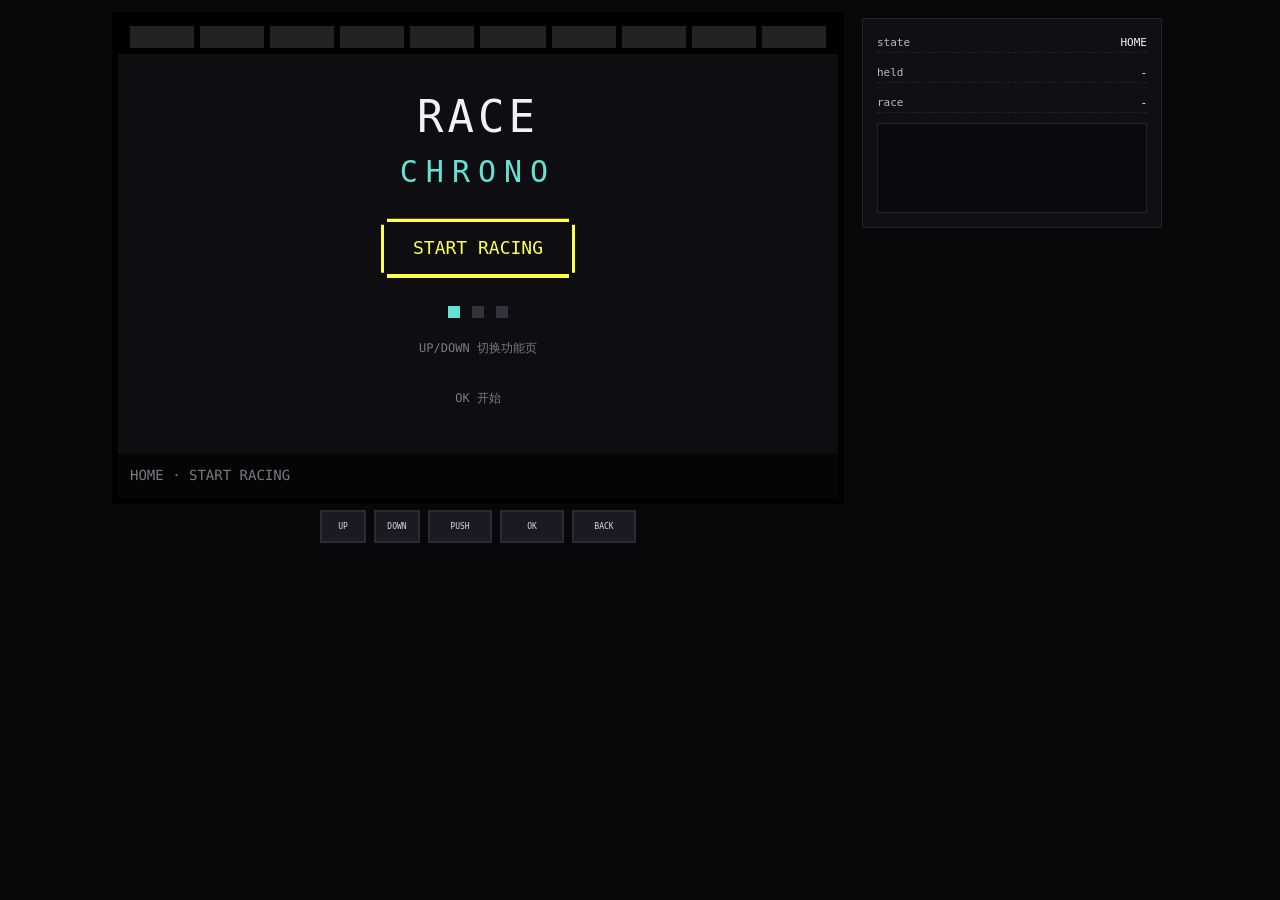
==== _shot.html @ f59f32bd "RaceChrono-style timer UI: web interactive prototype - Landscape 360x240 pixel UI, five-button inter" ====
<!DOCTYPE html>
<html lang="zh-CN">
<head>
<meta charset="UTF-8">
<title>shot</title>
<link rel="stylesheet" href="styles.css">
</head>
<body>
  <div id="app">
    <div id="deviceWrap">
      <div id="deviceScaler" style="width:720px;height:480px">
        <div id="device" style="transform:scale(2);transform-origin:top left">
          <div id="ledBar"></div>
          <div id="stage"></div>
          <div id="statusBar"></div>
          <div id="toastHost"></div>
        </div>
      </div>
      <div id="buttons">
        <button class="hwbtn" data-btn="Up">UP</button>
        <button class="hwbtn" data-btn="Down">DOWN</button>
        <button class="hwbtn wide" data-btn="Push">PUSH</button>
        <button class="hwbtn wide" data-btn="Ok">OK</button>
        <button class="hwbtn wide" data-btn="Back">BACK</button>
      </div>
    </div>
    <div id="panel">
      <div class="kv"><span>state</span><span id="dbgState">-</span></div>
      <div class="kv"><span>held</span><span id="dbgHeld">-</span></div>
      <div class="kv"><span>race</span><span id="dbgRace">-</span></div>
      <div id="dbgLog"></div>
    </div>
  </div>

  <script src="js/config.js"></script>
  <script src="js/dom.js"></script>
  <script src="js/input.js"></script>
  <script src="js/track.js"></script>
  <script src="js/gnss.js"></script>
  <script src="js/map.js"></script>
  <script src="js/screens.js"></script>
  <script src="js/app.js"></script>
  <script>
  window.addEventListener('DOMContentLoaded', function () {
    var app = window.RC.app;
    if (location.search.indexOf('clean') >= 0) {
      document.getElementById('panel').style.display = 'none';
      document.getElementById('buttons').style.display = 'none';
    }
    var hash = location.hash.slice(1) || 'home';
    if (hash === 'home' || hash === 'edit' || hash === 'settings') {
      app.go(hash === 'edit' ? 'TRACK_EDIT' : hash === 'settings' ? 'SETTINGS' : 'HOME');
      return;
    }
    if (hash === 'mode') { app.go('MODE_SELECT'); return; }
    if (hash === 'mark') { app.go('NEW_TRACK_MARK_START'); return; }

    var tr = new RC.Track(RC.TRACK_DEFS[0]);
    app.sessionTrack = tr;

    if (hash === 'gnss') { app.gnss.t = 7; app.gnss.update(0.02); app.go('GNSS_TEST'); return; }

    if (hash === 'racing' || hash === 'recorded' || hash === 'timer' || hash === 'dash' || hash === 'sector' || hash === 'build') {
      var rec = hash === 'recorded';
      if (rec) tr.best = 11.842;
      tr.sections = [0.25, 0.6, 0.85];
      app.sessionSections = [0.25, 0.6, 0.85];
      var e = new RC.RaceEngine(tr, { histBest: tr.best });
      app.engine = e;
      var nsteps = hash === 'build' ? 260 : 1600;
      for (var i = 0; i < nsteps; i++) e.update(0.02);
      app.go(rec ? 'RACING_RECORDED' : 'RACING');
      var pmap = { timer: 1, dash: 2, sector: 3 };
      if (pmap[hash] != null && app.current) {
        app.current.panel = pmap[hash];
        app.current.buildPanel();
      }
      app.gnss.t = 6; app.gnss.update(0.016);
      return;
    }
    if (hash === 'confirm') {
      var e3 = new RC.RaceEngine(tr);
      app.engine = e3;
      for (var m = 0; m < 1600; m++) e3.update(0.02);
      app.go('RACING');
      app.pushOverlay('CONFIRM', { text: '用此次记录\n新建赛道？', yesLabel: 'YES', noLabel: 'NO' });
      return;
    }
    if (hash === 'laps' || hash === 'section' || hash === 'vehicle' || hash === 'naming') {
      var e2 = new RC.RaceEngine(tr);
      app.engine = e2;
      for (var j = 0; j < 1600; j++) e2.update(0.02);
      if (hash === 'laps') { app.go('LAP_SELECT'); return; }
      if (hash === 'vehicle') { app.sessionVehicle = 1; app.go('VEHICLE_SELECT'); return; }
      if (hash === 'naming') { app.go('TRACK_NAMING'); return; }
      if (hash === 'section') {
        app.sessionSections = [0.25, 0.6];
        app.go('SECTION_MARKING');
        if (app.current) { app.current.markPos = 0.78; app.current.candidate = 0.78; app.current.sections = [0.25, 0.6]; }
        return;
      }
    }
    if (hash === 'list') { app.go('TRACK_LIST'); return; }
    if (hash === 'confirm') {
      app.go('RACING');
      app.engine = e2;
      app.pushOverlay('CONFIRM', { text: '用此次记录\n新建赛道？', yesLabel: 'YES', noLabel: 'NO' });
      return;
    }
    app.go('HOME');
  });
  </script>
</body>
</html>
---- styles.css ----
:root {
  --bg: #0b0b0d;
  --stage: #0e0e12;
  --panel: #17171d;
  --line: #2b2b33;
  --text: #d7d7dc;
  --dim: #767b84;
  --white: #f2f2f5;
  --cyan: #66e0d2;
  --green: #44ff44;
  --red: #ff4444;
  --purple: #8b5cf6;
  --gold: #ffd700;
  --yellow: #ffff44;
  --orange: #f5a97f;
}

* {
  box-sizing: border-box;
  margin: 0;
  padding: 0;
}

html,
body {
  height: 100%;
}

body {
  background: #08080a;
  color: var(--text);
  font-family: 'Press Start 2P', ui-monospace, 'SF Mono', Menlo, 'PingFang SC',
    'Microsoft YaHei', monospace;
  -webkit-font-smoothing: none;
  font-smooth: never;
  display: flex;
  justify-content: center;
  padding: 18px;
}

#app {
  display: flex;
  gap: 24px;
  align-items: flex-start;
}

/* ---------------- device ---------------- */
#deviceWrap {
  display: flex;
  flex-direction: column;
  align-items: center;
  gap: 12px;
}

#deviceScaler {
  position: relative;
  width: 360px;
  height: 240px;
}

#device {
  position: absolute;
  top: 0;
  left: 0;
  width: 360px;
  height: 240px;
  background: #000;
  overflow: hidden;
  outline: 3px solid #000;
  outline-offset: 0;
  image-rendering: pixelated;
}

#ledBar {
  height: 18px;
  display: flex;
  align-items: center;
  gap: 3px;
  padding: 0 6px;
  background: #000;
}

.led {
  flex: 1;
  height: 11px;
  background: #222222;
}
.led.red {
  background: #ff4444;
  box-shadow: 0 0 5px #ff4444;
}
.led.green {
  background: #44ff44;
  box-shadow: 0 0 5px #44ff44;
}

#stage {
  position: relative;
  width: 360px;
  height: 200px;
  overflow: hidden;
  background: var(--stage);
}

#statusBar {
  height: 22px;
  line-height: 22px;
  padding: 0 6px;
  font-size: 7px;
  color: var(--dim);
  background: #050506;
  overflow: hidden;
  white-space: nowrap;
  text-overflow: ellipsis;
}

#toastHost {
  position: absolute;
  left: 0;
  right: 0;
  bottom: 30px;
  display: flex;
  flex-direction: column;
  align-items: center;
  gap: 4px;
  pointer-events: none;
  z-index: 50;
}

.toast {
  background: #1c1c24;
  border: 1px solid var(--cyan);
  color: var(--white);
  font-size: 7px;
  padding: 4px 8px;
  opacity: 0;
  transform: translateY(6px);
  transition: opacity 0.18s ease, transform 0.18s ease;
}
.toast.show {
  opacity: 1;
  transform: translateY(0);
}

/* ---------------- screens / transitions ---------------- */
.screen {
  position: absolute;
  inset: 0;
  will-change: transform;
}

.screen-inner {
  width: 100%;
  height: 100%;
  display: flex;
  flex-direction: column;
  background: var(--stage);
  overflow: hidden;
}

.race-layout {
  flex-direction: row;
}
.map-col {
  width: 200px;
  height: 200px;
  flex: none;
}
.side-col {
  width: 160px;
  height: 200px;
  flex: none;
  padding: 4px;
  display: flex;
  flex-direction: column;
  gap: 4px;
  overflow: hidden;
}
.pixcanvas {
  display: block;
  image-rendering: pixelated;
}

/* ---------------- generic text ---------------- */
.scr-title {
  font-size: 9px;
  color: var(--white);
  letter-spacing: 1px;
  padding: 10px 8px 6px;
  text-align: center;
}
.scr-hint {
  font-size: 6px;
  line-height: 1.7;
  color: var(--dim);
  padding: 4px 8px;
  text-align: center;
}

/* ---------------- pixel box ---------------- */
.pxbox {
  position: relative;
  background: var(--panel);
  border: 2px solid var(--line);
  clip-path: polygon(
    0 3px, 3px 3px, 3px 0,
    calc(100% - 3px) 0, calc(100% - 3px) 3px, 100% 3px,
    100% calc(100% - 3px), calc(100% - 3px) calc(100% - 3px),
    calc(100% - 3px) 100%, 3px 100%, 3px calc(100% - 3px), 0 calc(100% - 3px)
  );
}
.pxbox.sel {
  border-color: var(--cyan);
  background: #16262a;
}
.pxbox.cursor {
  border-color: var(--white);
}

/* ---------------- home ---------------- */
.home {
  align-items: center;
  justify-content: center;
  gap: 6px;
}
.home-logo {
  font-size: 22px;
  color: var(--white);
  letter-spacing: 2px;
}
.home-logo2 {
  font-size: 15px;
  color: var(--cyan);
  letter-spacing: 4px;
  margin-bottom: 8px;
}
.home-cta {
  font-size: 9px;
  color: var(--yellow);
  padding: 8px 14px;
  border: 2px solid var(--yellow);
  clip-path: polygon(
    0 3px, 3px 3px, 3px 0,
    calc(100% - 3px) 0, calc(100% - 3px) 3px, 100% 3px,
    100% calc(100% - 3px), calc(100% - 3px) calc(100% - 3px),
    calc(100% - 3px) 100%, 3px 100%, 3px calc(100% - 3px), 0 calc(100% - 3px)
  );
  animation: pulse 1.2s steps(2) infinite;
}
@keyframes pulse {
  0%, 100% { opacity: 1; }
  50% { opacity: 0.45; }
}
.dots {
  display: flex;
  gap: 6px;
  margin-top: 8px;
}
.dot {
  width: 6px;
  height: 6px;
  background: #33333c;
}
.dot.on {
  background: var(--cyan);
}

/* ---------------- mode select ---------------- */
.mode-box {
  margin: 8px 20px;
  padding: 14px 8px;
  text-align: center;
}
.mode-name {
  font-size: 9px;
  color: var(--white);
  letter-spacing: 1px;
}
.mode-sub {
  font-size: 6px;
  color: var(--dim);
  margin-top: 6px;
}
.mode-box.sel .mode-name {
  color: var(--cyan);
}
.mode-box.sel .mode-sub {
  color: #9ad9d0;
}

/* ---------------- lists ---------------- */
.list {
  flex: 1;
  display: flex;
  flex-direction: column;
  gap: 4px;
  padding: 4px 6px;
  overflow: hidden;
}
.row-name {
  font-size: 8px;
  color: var(--white);
}
.row-sub {
  font-size: 6px;
  color: var(--dim);
  margin-top: 3px;
}

.edit-row {
  padding: 8px;
}
.edit-row.sel {
  border-color: var(--cyan);
}

.set-row {
  padding: 8px;
  display: flex;
  justify-content: space-between;
  align-items: center;
}
.set-k {
  font-size: 7px;
  color: var(--text);
}
.set-v {
  font-size: 7px;
  color: var(--cyan);
}
.set-row.sel {
  border-color: var(--cyan);
  background: #16262a;
}

/* track list */
.track-row {
  padding: 6px;
  display: flex;
  gap: 8px;
  align-items: center;
}
.track-row.cursor {
  border-color: var(--white);
}
.track-row.sel {
  border-color: var(--cyan);
  background: #16262a;
}
.track-info {
  display: flex;
  flex-direction: column;
}

/* ---------------- mark start ---------------- */
.mark-box {
  margin-top: 20px;
  padding: 18px 6px;
  text-align: center;
}
.mark-text {
  font-size: 9px;
  line-height: 1.7;
  color: var(--yellow);
  white-space: pre-line;
}
.mark-box.blink .mark-text {
  animation: blink 0.7s steps(2) infinite;
}
.mark-box.blink {
  animation: blinkborder 0.7s steps(2) infinite;
}
@keyframes blink {
  0%, 100% { opacity: 1; }
  50% { opacity: 0.1; }
}
@keyframes blinkborder {
  0%, 100% { border-color: var(--yellow); }
  50% { border-color: #333; }
}
.mark-box.done {
  border-color: var(--green);
}
.mark-box.done .mark-text {
  color: var(--green);
}

/* ---------------- racing list ---------------- */
.list-col {
  gap: 3px;
}
.lap-live {
  padding: 5px 4px;
  background: #10202a;
  border-color: var(--cyan);
}
.lap-name {
  font-size: 6px;
  color: var(--dim);
}
.lap-live .lap-name {
  color: var(--cyan);
}
.lap-time {
  font-size: 8px;
  color: var(--white);
  margin-top: 3px;
}
.lap-delta {
  font-size: 6px;
  color: var(--dim);
  margin-top: 2px;
}
.lap-delta.slow {
  color: var(--red);
}
.lap-delta.fast {
  color: var(--green);
}

.laps {
  flex: 1;
  display: flex;
  flex-direction: column;
  gap: 2px;
  overflow: hidden;
}
.lap-row {
  display: flex;
  justify-content: space-between;
  align-items: center;
  padding: 3px 4px;
  background: #131318;
  border: 1px solid #23232b;
}
.lap-row .lap-name {
  font-size: 6px;
}
.lap-row .lap-time {
  font-size: 6px;
  margin-top: 0;
  color: #b7bcc4;
}
.lap-row.best {
  background: var(--purple);
  border-color: #b28cff;
}
.lap-row.best .lap-name,
.lap-row.best .lap-time {
  color: #fff;
}
.lap-row.gold {
  background: #2a2408;
  border-color: var(--gold);
}
.lap-row.gold .lap-name,
.lap-row.gold .lap-time {
  color: var(--gold);
}
.lap-empty {
  font-size: 6px;
  color: var(--dim);
  text-align: center;
  padding: 6px 0;
}
.list-footer {
  display: flex;
  flex-direction: column;
  gap: 2px;
}

/* lap select */
.lap-row.pick {
  justify-content: flex-start;
  gap: 5px;
}
.lap-row.pick .lap-time {
  margin-left: auto;
}
.lap-row.cursor {
  border-color: var(--white);
}
.checkbox {
  width: 8px;
  height: 8px;
  flex: none;
  background: #0b0b0d;
  border: 1px solid #55555f;
}
.checkbox.on {
  background: var(--green);
  border-color: var(--green);
}

/* ---------------- section ---------------- */
.section-info {
  font-size: 7px;
  line-height: 1.9;
  color: var(--orange);
  white-space: pre-line;
  padding: 2px 0 8px;
}

/* ---------------- vehicle select ---------------- */
.veh-viewport {
  width: 360px;
  height: 110px;
  margin-top: 6px;
  overflow: hidden;
  position: relative;
}
.veh-strip {
  display: flex;
  position: absolute;
  top: 0;
  left: 0;
  transition: transform 0.22s cubic-bezier(0.2, 0.8, 0.2, 1);
}
.veh-card {
  width: 120px;
  flex: none;
  display: flex;
  flex-direction: column;
  align-items: center;
  gap: 8px;
  padding: 14px 0;
  filter: grayscale(0.7) opacity(0.5);
}
.veh-card.sel {
  filter: none;
}
.veh-card.sel .veh-name {
  color: var(--cyan);
}
.veh-name {
  font-size: 8px;
  color: var(--dim);
}

/* ---------------- naming ---------------- */
.name-big {
  font-size: 60px;
  color: var(--cyan);
  text-align: center;
  margin: 16px 0;
  letter-spacing: 4px;
}
.letter-row {
  display: flex;
  flex-wrap: wrap;
  gap: 4px;
  justify-content: center;
  padding: 0 10px;
}
.letter {
  font-size: 7px;
  color: #4a4a52;
  padding: 2px 3px;
}
.letter.sel {
  color: var(--white);
  background: var(--cyan);
}

/* ---------------- overlay / modal ---------------- */
.overlay {
  position: absolute;
  inset: 0;
  z-index: 40;
  display: flex;
  align-items: flex-end;
  justify-content: center;
}
.overlay-backdrop {
  position: absolute;
  inset: 0;
  background: rgba(0, 0, 0, 0.6);
  transition: opacity 0.18s ease;
}
.modal-card {
  position: relative;
  width: 210px;
  margin-bottom: 14px;
  background: var(--panel);
  border: 2px solid var(--cyan);
  padding: 16px 12px 12px;
  clip-path: polygon(
    0 3px, 3px 3px, 3px 0,
    calc(100% - 3px) 0, calc(100% - 3px) 3px, 100% 3px,
    100% calc(100% - 3px), calc(100% - 3px) calc(100% - 3px),
    calc(100% - 3px) 100%, 3px 100%, 3px calc(100% - 3px), 0 calc(100% - 3px)
  );
}
.modal-title {
  font-size: 9px;
  line-height: 1.8;
  color: var(--white);
  text-align: center;
  white-space: pre-line;
}
.modal-btns {
  display: flex;
  gap: 12px;
  justify-content: center;
  margin-top: 16px;
}
.modal-btn {
  flex: 1;
  padding: 8px 0;
  text-align: center;
}
.modal-btn-t {
  font-size: 9px;
  color: var(--dim);
}
.modal-btn.sel {
  border-color: var(--cyan);
  background: #16262a;
}
.modal-btn.sel .modal-btn-t {
  color: var(--cyan);
}

/* ---------------- hardware buttons ---------------- */
#buttons {
  display: flex;
  gap: 8px;
}
.hwbtn {
  min-width: 46px;
  padding: 10px 6px;
  background: #1a1a22;
  color: var(--text);
  border: 2px solid var(--line);
  font-family: inherit;
  font-size: 8px;
  cursor: pointer;
  user-select: none;
  -webkit-user-select: none;
  touch-action: none;
}
.hwbtn:hover {
  border-color: #4a4a55;
}
.hwbtn.pressed {
  background: #16262a;
  border-color: var(--cyan);
  color: var(--cyan);
}
.hwbtn.wide {
  min-width: 64px;
}

/* ---------------- debug panel ---------------- */
#panel {
  width: 300px;
  background: #101014;
  border: 1px solid #22222a;
  padding: 14px;
  font-size: 11px;
  font-family: ui-monospace, 'SF Mono', Menlo, monospace;
  color: #b7bcc4;
  display: flex;
  flex-direction: column;
  gap: 10px;
}
#panel h2 {
  font-size: 12px;
  color: var(--cyan);
  letter-spacing: 1px;
  margin-bottom: 2px;
}
#panel .kv {
  display: flex;
  justify-content: space-between;
  gap: 8px;
  border-bottom: 1px dashed #22222a;
  padding: 3px 0;
}
#panel .kv span:last-child {
  color: var(--white);
}
#panel .row {
  display: flex;
  gap: 6px;
  flex-wrap: wrap;
}
#panel button {
  background: #1a1a22;
  color: #cfd3da;
  border: 1px solid #33333c;
  padding: 5px 8px;
  font-family: inherit;
  font-size: 10px;
  cursor: pointer;
}
#panel button:hover {
  border-color: var(--cyan);
  color: var(--cyan);
}
#panel button.active {
  border-color: var(--cyan);
  color: var(--cyan);
}
#panel pre {
  background: #0b0b0f;
  border: 1px solid #22222a;
  padding: 8px;
  font-size: 10px;
  color: #8fd0c6;
  overflow: auto;
  white-space: pre;
}
#dbgLog {
  font-size: 10px;
  color: #8a8f97;
  line-height: 1.5;
  min-height: 90px;
  background: #0b0b0f;
  border: 1px solid #22222a;
  padding: 6px;
}
.legend {
  font-size: 10px;
  color: #6f747c;
  line-height: 1.6;
}

/* ---------------- race instrument panels ---------------- */
.race-screen {
  position: relative;
}
.race-body {
  flex: 1;
  overflow: hidden;
}
.panel-dots {
  position: absolute;
  bottom: 4px;
  right: 6px;
  display: flex;
  gap: 4px;
  z-index: 6;
}
.pdot {
  width: 5px;
  height: 5px;
  background: #33333c;
}
.pdot.on {
  background: var(--cyan);
}

.race-track {
  display: flex;
  width: 100%;
  height: 100%;
}
.map-col.small {
  width: 150px;
  height: 200px;
}
.race-side {
  flex: 1;
  padding: 6px 8px;
  display: flex;
  flex-direction: column;
  gap: 4px;
  overflow: hidden;
}
.race-kicker {
  font-size: 6px;
  color: var(--dim);
  letter-spacing: 2px;
}
.race-time-big {
  font-size: 24px;
  color: var(--white);
  line-height: 1.1;
}
.race-delta {
  font-size: 10px;
  color: var(--dim);
}
.race-delta.slow {
  color: var(--red);
}
.race-delta.fast {
  color: var(--green);
}

.race-timer {
  width: 100%;
  height: 100%;
  display: flex;
  flex-direction: column;
  align-items: center;
  justify-content: center;
  gap: 4px;
}
.timer-top {
  position: absolute;
  top: 8px;
  left: 10px;
  right: 10px;
  display: flex;
  justify-content: space-between;
  font-size: 7px;
  color: var(--dim);
}
.timer-lap {
  color: var(--cyan);
}
.timer-best {
  color: var(--gold);
}
.huge-time {
  font-size: 42px;
  color: var(--white);
  letter-spacing: 1px;
  text-shadow: 0 0 10px rgba(102, 224, 210, 0.25);
}
.huge-delta {
  font-size: 15px;
  color: var(--dim);
}
.huge-delta.slow {
  color: var(--red);
}
.huge-delta.fast {
  color: var(--green);
}
.timer-last {
  position: absolute;
  bottom: 8px;
  width: 100%;
  text-align: center;
  font-size: 6px;
  color: var(--dim);
}

.race-dash {
  width: 100%;
  height: 100%;
  display: flex;
}
.dash-left {
  width: 190px;
  padding: 10px 14px;
  display: flex;
  flex-direction: column;
  justify-content: center;
  gap: 5px;
}
.dash-speed {
  font-size: 58px;
  color: var(--white);
  line-height: 1;
}
.dash-unit {
  font-size: 8px;
  color: var(--dim);
  letter-spacing: 3px;
}
.dash-bar {
  height: 8px;
  background: #1a1a22;
  border: 1px solid #2b2b33;
  margin-top: 4px;
}
.dash-bar-fill {
  height: 100%;
  width: 0%;
  background: linear-gradient(90deg, var(--cyan), var(--green));
}
.dash-dist {
  font-size: 8px;
  color: var(--cyan);
}
.dash-right {
  flex: 1;
  padding: 10px 12px;
  display: flex;
  flex-direction: column;
  justify-content: center;
  gap: 3px;
}
.dash-row {
  display: flex;
  justify-content: space-between;
  border-bottom: 1px dotted #23232b;
  padding: 2px 0;
}
.dash-k {
  font-size: 6px;
  color: var(--dim);
}
.dash-v {
  font-size: 8px;
  color: var(--white);
}
.dash-v.good {
  color: var(--green);
}
.dash-v.bad {
  color: var(--red);
}

.race-split {
  width: 100%;
  height: 100%;
  display: flex;
  flex-direction: column;
}
.split-list {
  flex: 1;
  display: flex;
  flex-direction: column;
  gap: 3px;
  padding: 2px 12px;
  overflow: hidden;
}
.split-row {
  display: flex;
  align-items: center;
  gap: 10px;
  padding: 4px 8px;
  background: #131318;
  border: 1px solid #23232b;
}
.split-row.cur {
  border-color: var(--cyan);
  background: #16262a;
}
.split-name {
  font-size: 8px;
  color: var(--white);
  width: 30px;
}
.split-pos {
  font-size: 7px;
  color: var(--dim);
  width: 44px;
}
.split-delta {
  font-size: 9px;
  color: var(--dim);
  margin-left: auto;
}
.split-delta.slow {
  color: var(--red);
}
.split-delta.fast {
  color: var(--green);
}

/* ---------------- GNSS test ---------------- */
.screen-inner.gnss-screen {
  flex-direction: row;
}
.gnss-sky {
  width: 180px;
  height: 200px;
  flex: none;
}
.gnss-info {
  flex: 1;
  padding: 6px 8px;
  display: flex;
  flex-direction: column;
  gap: 3px;
  overflow: hidden;
}
.gnss-title {
  font-size: 9px;
  color: var(--cyan);
  letter-spacing: 1px;
}
.gnss-fix {
  font-size: 12px;
  color: var(--white);
}
.gnss-fix.good {
  color: var(--green);
}
.gnss-fix.bad {
  color: var(--red);
}
.gnss-meta {
  font-size: 6px;
  color: var(--text);
}
.gnss-pos {
  font-size: 6px;
  line-height: 1.5;
  color: var(--dim);
  white-space: pre-line;
}
.gnss-sat-list {
  flex: 1;
  display: flex;
  flex-direction: column;
  gap: 2px;
  margin-top: 3px;
  overflow: hidden;
}
.gsat {
  display: flex;
  align-items: center;
  gap: 5px;
}
.gsat-prn {
  font-size: 6px;
  color: #8a8f97;
  width: 16px;
}
.gsat.used .gsat-prn {
  color: var(--green);
}
.gsat-bar {
  flex: 1;
  height: 6px;
  background: #1a1a22;
}
.gsat-bar-fill {
  height: 100%;
  width: 0%;
}
.gsat-cn0 {
  font-size: 6px;
  color: var(--text);
  width: 18px;
  text-align: right;
}
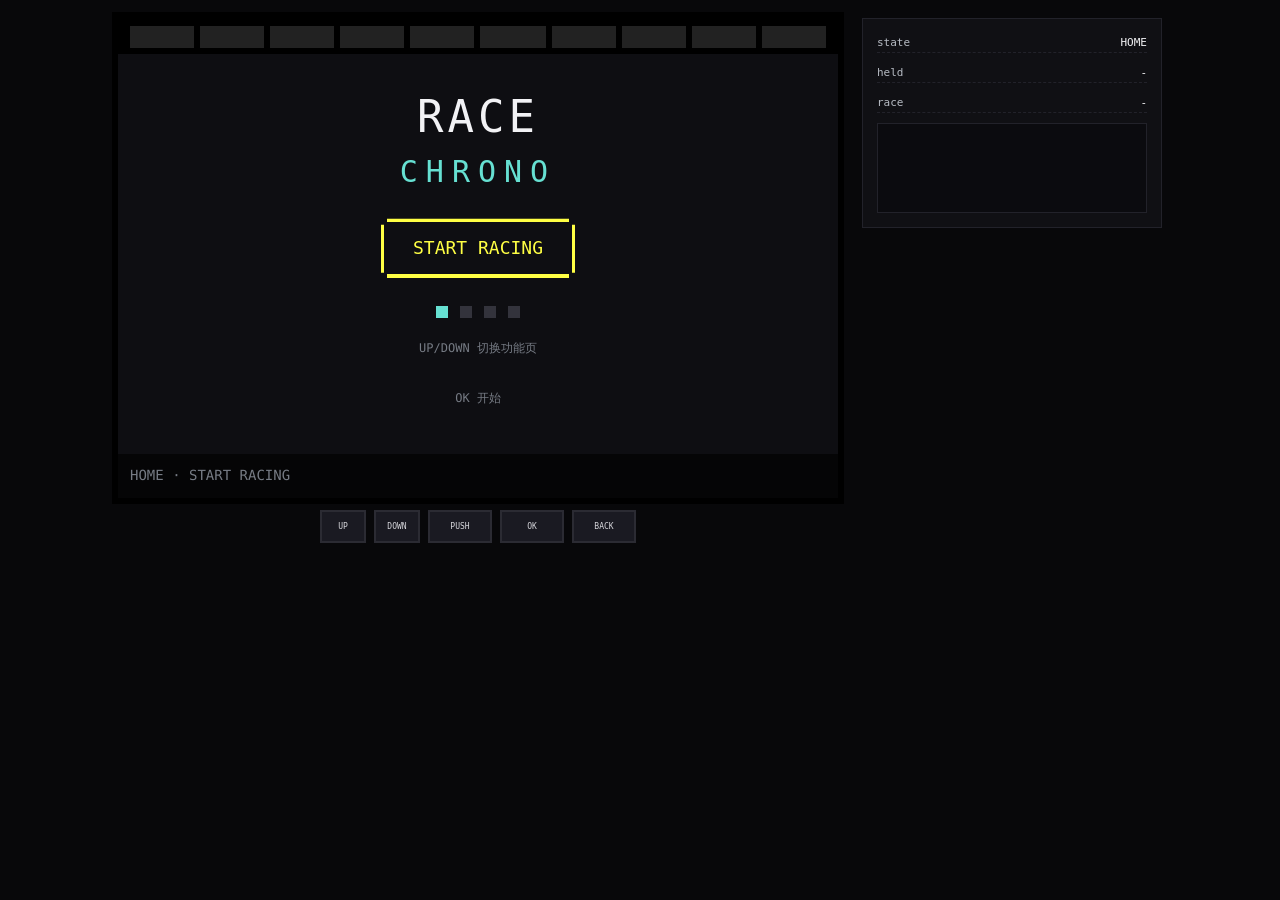
==== commit eb4ed701: "Add mount prompt (IMU/GPS weighting) and race history page - MOUNT_SELECT before racing in both flow" ====
--- a/_shot.html
+++ b/_shot.html
@@ -37,6 +37,7 @@
   <script src="js/input.js"></script>
   <script src="js/track.js"></script>
   <script src="js/gnss.js"></script>
+  <script src="js/imu.js"></script>
   <script src="js/map.js"></script>
   <script src="js/screens.js"></script>
   <script src="js/app.js"></script>
@@ -53,19 +54,37 @@
       return;
     }
     if (hash === 'mode') { app.go('MODE_SELECT'); return; }
+    if (hash === 'mount') { app.go('MOUNT_SELECT'); return; }
+    if (hash === 'history') {
+      app.go('HISTORY');
+      if (app.current) { app.current.entered = true; app.current.render(); }
+      return;
+    }
+    if (hash === 'historydetail') {
+      app.go('HISTORY');
+      if (app.current) { app.current.entered = true; app.current.render(); }
+      var sess = app.raceLog[app.raceLog.length - 1];
+      app.go('HISTORY_DETAIL', 'left', { session: sess });
+      return;
+    }
     if (hash === 'mark') { app.go('NEW_TRACK_MARK_START'); return; }
 
     var tr = new RC.Track(RC.TRACK_DEFS[0]);
     app.sessionTrack = tr;
 
     if (hash === 'gnss') { app.gnss.t = 7; app.gnss.update(0.02); app.go('GNSS_TEST'); return; }
+    if (hash === 'calib') {
+      app.go('IMU_CALIB');
+      if (app.current) { for (var c = 0; c < 60; c++) app.current.update(0.03); }
+      return;
+    }
 
     if (hash === 'racing' || hash === 'recorded' || hash === 'timer' || hash === 'dash' || hash === 'sector' || hash === 'build') {
       var rec = hash === 'recorded';
       if (rec) tr.best = 11.842;
       tr.sections = [0.25, 0.6, 0.85];
       app.sessionSections = [0.25, 0.6, 0.85];
-      var e = new RC.RaceEngine(tr, { histBest: tr.best });
+      var e = new RC.RaceEngine(tr, { histBest: tr.best, sensor: app.imu });
       app.engine = e;
       var nsteps = hash === 'build' ? 260 : 1600;
       for (var i = 0; i < nsteps; i++) e.update(0.02);
@@ -79,7 +98,7 @@
       return;
     }
     if (hash === 'confirm') {
-      var e3 = new RC.RaceEngine(tr);
+      var e3 = new RC.RaceEngine(tr, { sensor: app.imu });
       app.engine = e3;
       for (var m = 0; m < 1600; m++) e3.update(0.02);
       app.go('RACING');
@@ -87,7 +106,7 @@
       return;
     }
     if (hash === 'laps' || hash === 'section' || hash === 'vehicle' || hash === 'naming') {
-      var e2 = new RC.RaceEngine(tr);
+      var e2 = new RC.RaceEngine(tr, { sensor: app.imu });
       app.engine = e2;
       for (var j = 0; j < 1600; j++) e2.update(0.02);
       if (hash === 'laps') { app.go('LAP_SELECT'); return; }
--- a/styles.css
+++ b/styles.css
@@ -315,7 +315,7 @@
 }
 
 .set-row {
-  padding: 8px;
+  padding: 6px 8px;
   display: flex;
   justify-content: space-between;
   align-items: center;
@@ -1032,3 +1032,109 @@
   width: 18px;
   text-align: right;
 }
+
+/* ---------------- IMU calibration ---------------- */
+.imu-sub {
+  font-size: 6px;
+  color: var(--dim);
+  text-align: center;
+  letter-spacing: 1px;
+}
+.imu-state {
+  font-size: 12px;
+  text-align: center;
+  color: var(--yellow);
+  margin: 4px 0;
+}
+.imu-state.good {
+  color: var(--green);
+}
+.imu-state.bad {
+  color: var(--yellow);
+}
+.imu-vals {
+  font-size: 6px;
+  line-height: 1.7;
+  color: var(--text);
+  white-space: pre-line;
+  padding: 2px 0;
+}
+.imu-bar {
+  height: 8px;
+  background: #1a1a22;
+  border: 1px solid #2b2b33;
+  margin: 4px 0;
+}
+.imu-bar-fill {
+  height: 100%;
+  width: 0%;
+  background: linear-gradient(90deg, var(--cyan), var(--green));
+}
+.imu-pct {
+  font-size: 7px;
+  color: var(--cyan);
+  text-align: center;
+}
+
+/* ---------------- DASH middle (G meter) ---------------- */
+.dash-mid {
+  width: 116px;
+  display: flex;
+  flex-direction: column;
+  align-items: center;
+  justify-content: center;
+  gap: 3px;
+}
+.dash-gval {
+  font-size: 6px;
+  color: var(--text);
+}
+.dash-left {
+  width: 116px;
+}
+.dash-right {
+  padding: 8px 10px;
+}
+
+/* ---------------- history / race log ---------------- */
+.history-row {
+  padding: 6px 8px;
+}
+.history-row.cursor {
+  border-color: var(--white);
+}
+.hd-sum {
+  font-size: 6px;
+  color: var(--cyan);
+  padding: 2px 0 4px;
+  line-height: 1.4;
+}
+.hd-sec-title {
+  font-size: 6px;
+  color: var(--gold);
+  letter-spacing: 1px;
+  padding: 3px 0 2px;
+}
+.hd-secrow {
+  display: flex;
+  align-items: center;
+  gap: 6px;
+  padding: 2px 0;
+  border-bottom: 1px dotted #23232b;
+}
+.hd-secname {
+  font-size: 6px;
+  color: var(--white);
+  width: 18px;
+}
+.hd-sectime {
+  font-size: 7px;
+  color: var(--green);
+  flex: 1;
+}
+.hd-seclap {
+  font-size: 6px;
+  color: var(--gold);
+  width: 24px;
+  text-align: right;
+}
